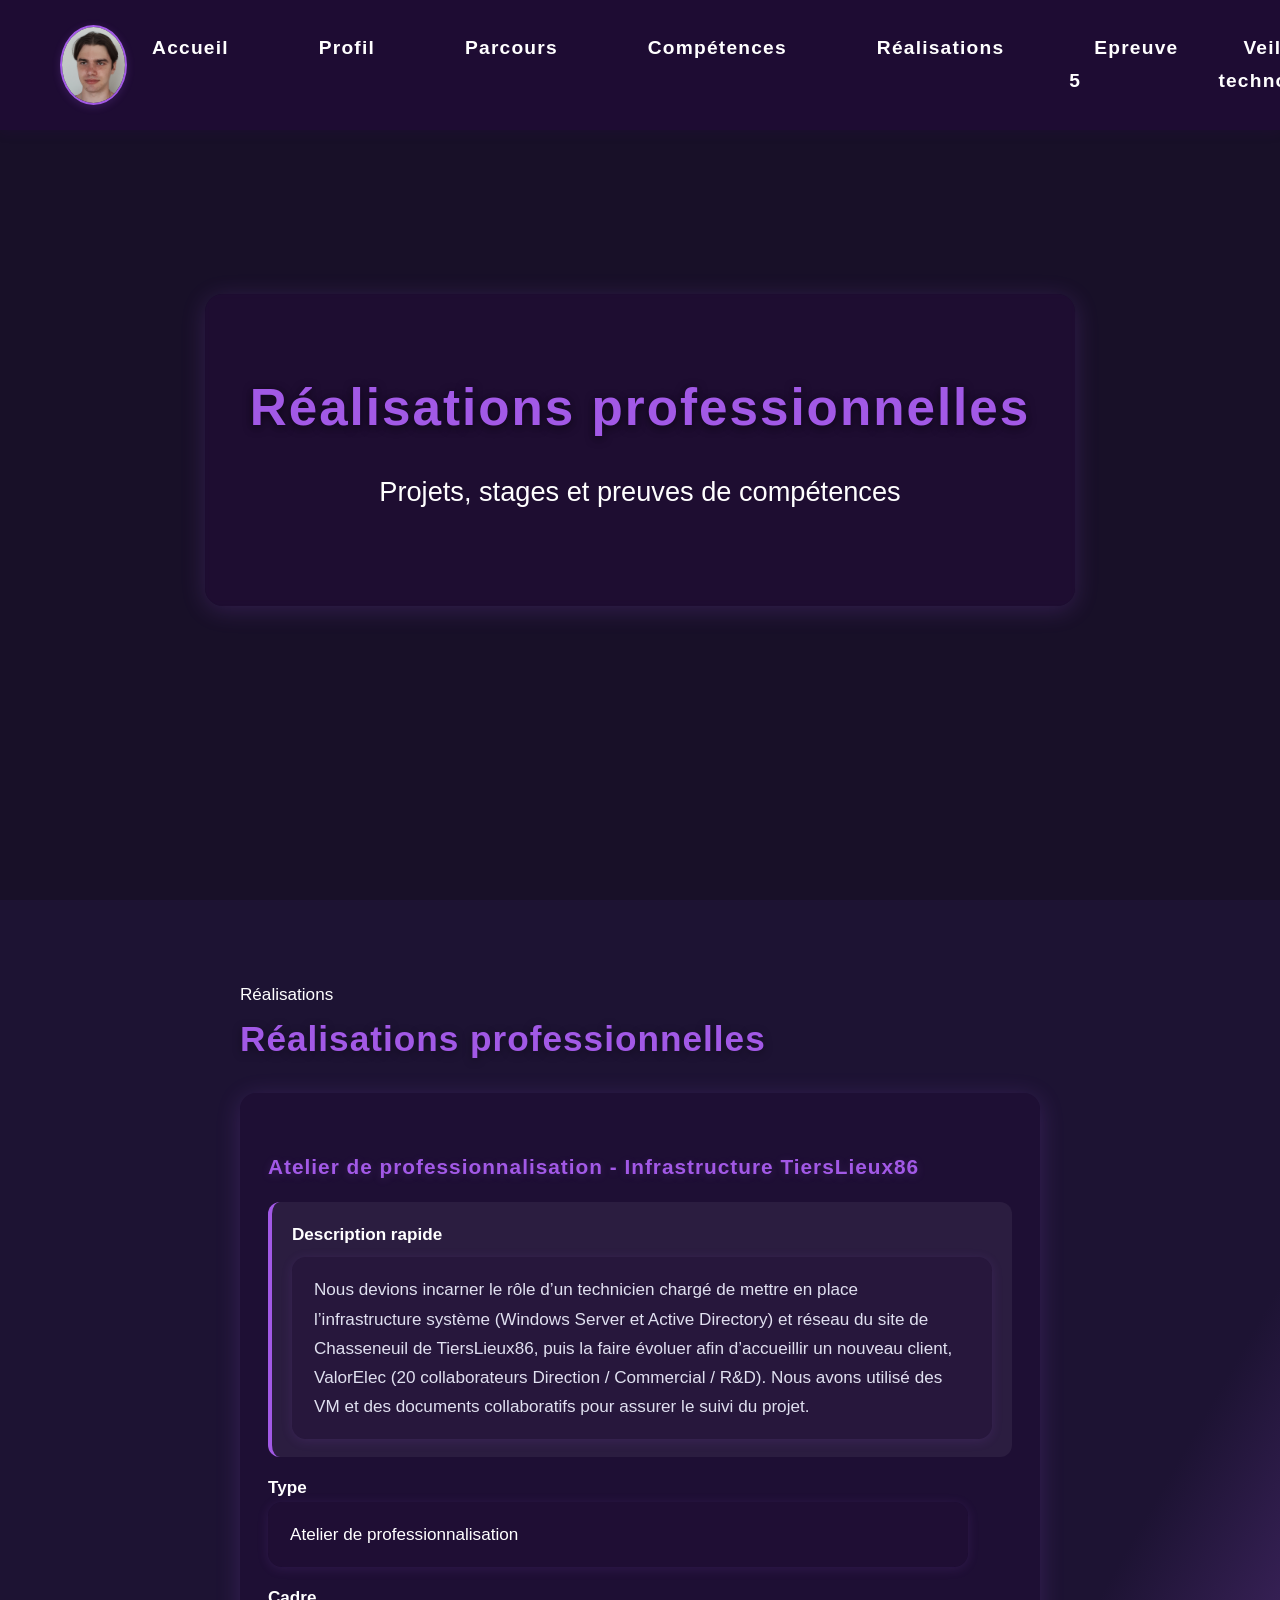
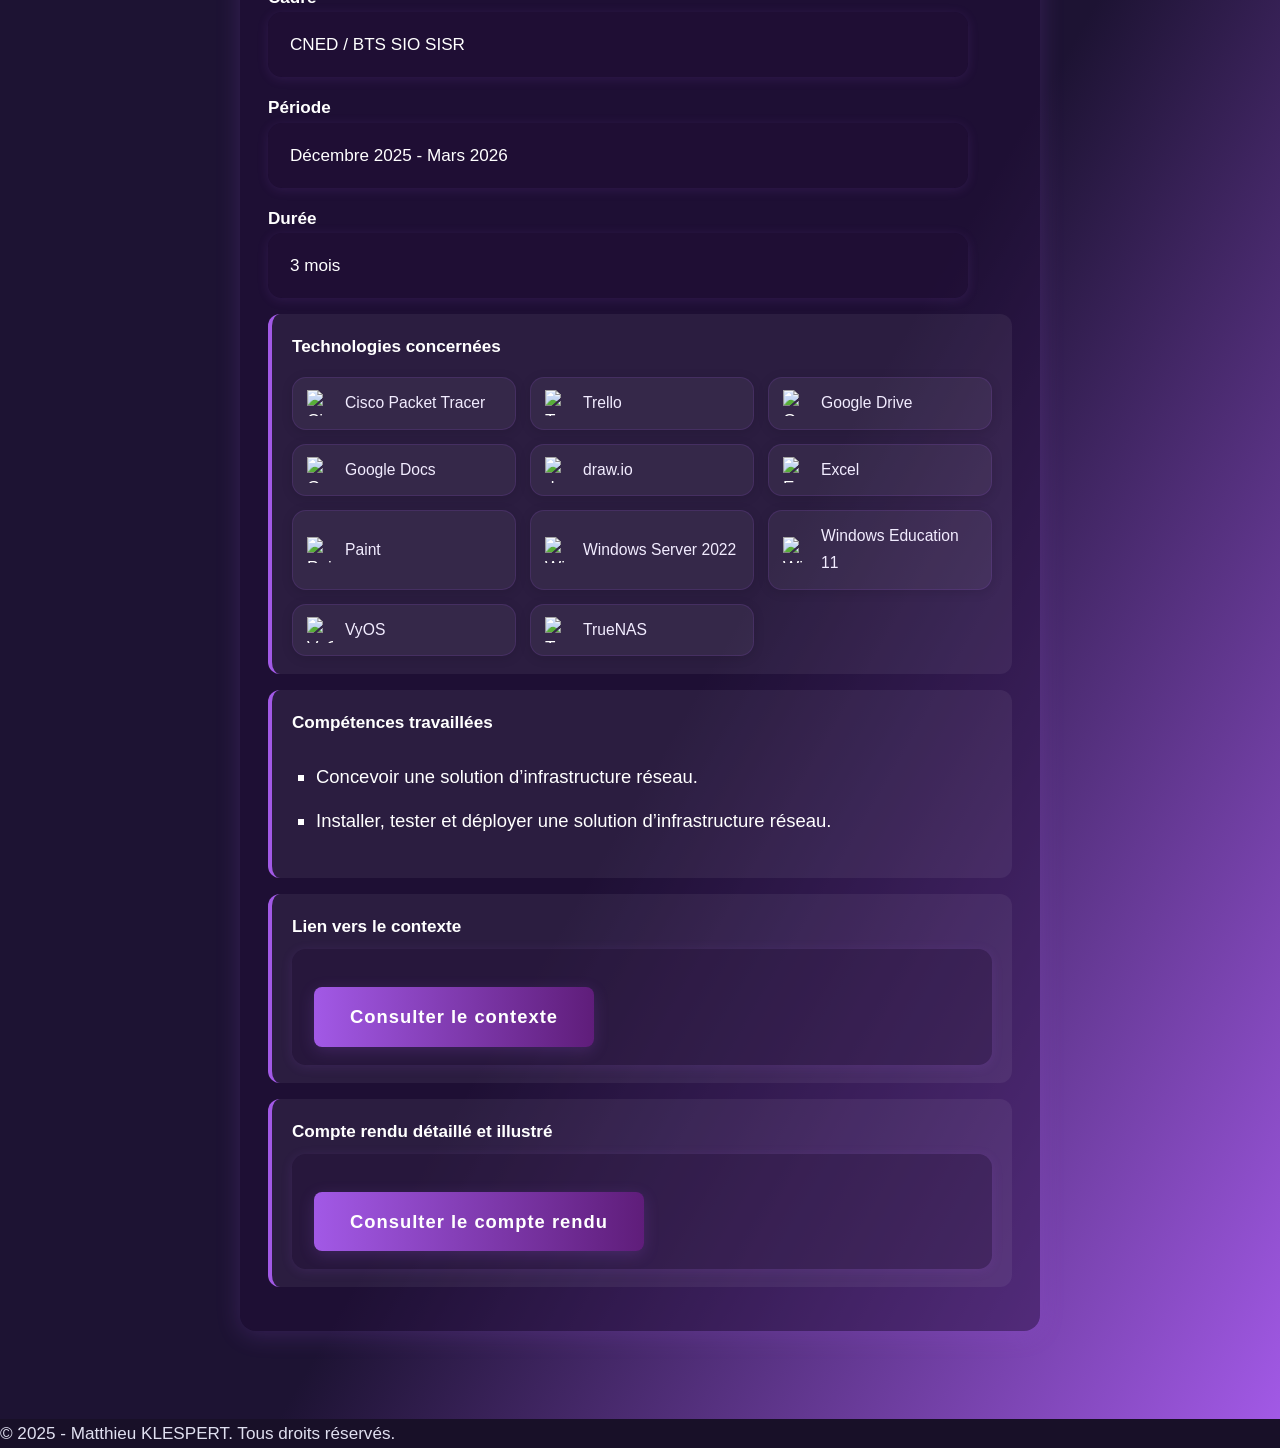
==== atelier.html @ 2d95d0b4 "updt" ====
<!DOCTYPE html>
<html lang="fr">
<head>
  <meta charset="UTF-8">
  <meta name="description" content="Réalisations professionnelles de Matthieu KLESPERT - Portfolio BTS SIO SISR.">
  <title>Matthieu Klespert - Réalisations professionnelles</title>
  <meta name="viewport" content="width=device-width, initial-scale=1.0">
  <link rel="stylesheet" href="style.css">
</head>
<body>

  <header>
    <img src="avatar.jpg" alt="Avatar de Matthieu Klespert" class="avatar">
    <nav>
      <ul>
        <li><a href="index.html">Accueil</a></li>
        <li><a href="index.html#profil">Profil</a></li>
        <li><a href="index.html#parcours">Parcours</a></li>
        <li><a href="index.html#competences">Compétences</a></li>
        <li><a href="realisations.html">Réalisations</a></li>
        <li><a href="epreuve5.html">Epreuve 5</a></li>
        <li><a href="index.html#veille">Veille technologique</a></li>
        <li><a href="index.html#contact">Contact</a></li>
      </ul>
    </nav>
  </header>

  <section class="parallax section-blur-about">
    <div class="parallax-content">
      <h1>Réalisations professionnelles</h1>
      <h2>Projets, stages et preuves de compétences</h2>
    </div>
  </section>

  <section class="section section-portfolio">
    <div class="container">
      <div class="section-heading">
        <span class="section-label">Réalisations</span>
        <h2>Réalisations professionnelles</h2>
      </div>
  
      <div class="realisation-card">
        <h3>Atelier de professionnalisation - Infrastructure TiersLieux86</h3>
  
        <div class="realisation-block">
          <h4>Description rapide</h4>
          <p>
            Nous devions incarner le rôle d’un technicien chargé de mettre en place l’infrastructure système
            (Windows Server et Active Directory) et réseau du site de Chasseneuil de TiersLieux86, puis la faire
            évoluer afin d’accueillir un nouveau client, ValorElec (20 collaborateurs Direction / Commercial / R&D).
            Nous avons utilisé des VM et des documents collaboratifs pour assurer le suivi du projet.
          </p>
        </div>
  
        <div class="realisation-grid">
          <div class="realisation-mini">
            <h4>Type</h4>
            <p>Atelier de professionnalisation</p>
          </div>
  
          <div class="realisation-mini">
            <h4>Cadre</h4>
            <p>CNED / BTS SIO SISR</p>
          </div>
  
          <div class="realisation-mini">
            <h4>Période</h4>
            <p>Décembre 2025 - Mars 2026</p>
          </div>
  
          <div class="realisation-mini">
            <h4>Durée</h4>
            <p>3 mois</p>
          </div>
        </div>
  
        <div class="realisation-block">
            <h4>Technologies concernées</h4>
          
            <div class="tech-grid">
              <div class="tech-item">
                <img src="logos/cisco-packet-tracer.png" alt="Cisco Packet Tracer">
                <span>Cisco Packet Tracer</span>
              </div>
          
              <div class="tech-item">
                <img src="logos/trello.png" alt="Trello">
                <span>Trello</span>
              </div>
          
              <div class="tech-item">
                <img src="logos/google-drive.png" alt="Google Drive">
                <span>Google Drive</span>
              </div>
          
              <div class="tech-item">
                <img src="logos/google-docs.png" alt="Google Docs">
                <span>Google Docs</span>
              </div>
          
              <div class="tech-item">
                <img src="logos/drawio.png" alt="draw.io">
                <span>draw.io</span>
              </div>
          
              <div class="tech-item">
                <img src="logos/excel.png" alt="Excel">
                <span>Excel</span>
              </div>
          
              <div class="tech-item">
                <img src="logos/paint.png" alt="Paint">
                <span>Paint</span>
              </div>
          
              <div class="tech-item">
                <img src="logos/windows-server.png" alt="Windows Server 2022">
                <span>Windows Server 2022</span>
              </div>
          
              <div class="tech-item">
                <img src="logos/windows-11.png" alt="Windows Education 11">
                <span>Windows Education 11</span>
              </div>
          
              <div class="tech-item">
                <img src="logos/vyos.png" alt="VyOS">
                <span>VyOS</span>
              </div>
          
              <div class="tech-item">
                <img src="logos/truenas.png" alt="TrueNAS">
                <span>TrueNAS</span>
              </div>
            </div>
          </div>
  
        <div class="realisation-block">
          <h4>Compétences travaillées</h4>
          <ul class="competences-list">
            <li>Concevoir une solution d’infrastructure réseau.</li>
            <li>Installer, tester et déployer une solution d’infrastructure réseau.</li>
          </ul>
        </div>
  
        <div class="realisation-block">
          <h4>Lien vers le contexte</h4>
          <p>
            <a href="https://docs.google.com/document/d/1BXonxCaq7CLd1cP96H139T2EwXyQoyLYOGRtEeBzK30/edit?tab=t.0"
               target="_blank" class="cta">Consulter le contexte</a>
          </p>
        </div>
  
        <div class="realisation-block">
          <h4>Compte rendu détaillé et illustré</h4>
          <p>
            <a href="https://trello.com/b/Dim6qa9Y/atelier-1-et-2-de-professionalisation"
               target="_blank" class="cta">Consulter le compte rendu</a>
          </p>
        </div>
      </div>
    </div>
  </section>
  <footer class="footer">
    <p>&copy; 2025 - Matthieu KLESPERT. Tous droits réservés.</p>
  </footer>

</body>
</html>
---- style.css ----
/* Reset */
* { margin: 0; padding: 0; box-sizing: border-box; }

body {
  font-family: 'Segoe UI', 'Roboto', Arial, sans-serif;
  background: #181028;
  color: #e0e0f0;
  font-size: 1.07em;
  line-height: 1.7;
}

/* Header agrandi */
header {
    position: fixed;
    width: 100vw;
    top: 0; left: 0;
    background: rgba(32, 13, 53, 0.92);
    color: #fff;
    display: flex;
    align-items: center;
    justify-content: space-between;
    padding: 25px 60px; /* Augmentation du padding vertical et horizontal */
    z-index: 100;
    box-shadow: 0 2px 12px rgba(60,0,100,0.13);
    backdrop-filter: blur(6px);
  }
  
  /* Avatar plus grand */
  .avatar {
    width: 80px;  /* Taille augmentée */
    height: 80px;
    border-radius: 50%;
    object-fit: cover;
    border: 2px solid #a259e6;
    box-shadow: 0 2px 8px #a259e633;
  }
  
  /* Navigation avec plus gros texte et padding */
  nav ul {
    display: flex;
    gap: 40px;
    list-style: none;
  }
  
  nav ul li a {
    color: #fff;
    text-decoration: none;
    font-weight: 600;
    letter-spacing: 1.2px;
    padding: 12px 25px; /* Plus d’espace cliquable */
    border-radius: 8px;
    font-size: 1.2rem; /* Texte plus grand */
    transition: background 0.18s, color 0.18s;
  }
  
  nav ul li a:hover,
  nav ul li a:focus {
    background: linear-gradient(90deg, #a259e6 0%, #5f1d7a 100%);
    color: #fff;
  }

/* Parallax Section */
.parallax {
  background-image: url('https://static.vecteezy.com/ti/photos-gratuite/p1/6970888-numerique-cyberespace-futuriste-violet-couleur-particules-vague-coulant-avec-lignes-et-points-technologie-de-connexion-reseau-abstrait-arriere-plan-rendu-3d-gratuit-photo.jpg');
  min-height: 100vh;
  background-attachment: fixed;
  background-position: center;
  background-repeat: no-repeat;
  background-size: cover;
  display: flex;
  align-items: center;
  justify-content: center;
  position: relative;
}
.parallax-content {
  background: rgba(32, 13, 53, 0.75);
  color: #fff;
  text-align: center;
  padding: 70px 45px 60px 45px;
  border-radius: 18px;
  box-shadow: 0 4px 24px #a259e633;
  backdrop-filter: blur(2px);
}
.parallax-content h1 {
  font-size: 3.2rem;
  letter-spacing: 2px;
  color: #a259e6;
  font-weight: bold;
  margin-bottom: 18px;
  text-shadow: 0 2px 10px #0009;
}
.parallax-content h2 {
  font-size: 1.7rem;
  color: #fff;
  margin-bottom: 30px;
  font-weight: 400;
}
.cta {
  display: inline-block;
  margin-top: 20px;
  padding: 14px 36px;
  background: linear-gradient(90deg, #a259e6 0%, #5f1d7a 100%);
  color: #fff;
  border-radius: 8px;
  text-decoration: none;
  font-weight: bold;
  letter-spacing: 1px;
  font-size: 1.15rem;
  box-shadow: 0 2px 12px #a259e644;
  transition: background 0.2s, transform 0.2s;
  border: none;
  cursor: pointer;
}
.cta:hover, .cta:focus {
  background: linear-gradient(90deg, #5f1d7a 0%, #a259e6 100%);
  transform: scale(1.05);
}

/* Sections pleine largeur et différenciées */
.section {
  width: 100vw;
  min-height: 70vh;
  padding: 80px 0 60px 0;
  display: flex;
  flex-direction: column;
  align-items: center;
  justify-content: center;
  position: relative;
}
.section h2 {
  font-size: 2.2rem;
  margin-bottom: 24px;
  color: #a259e6;
  font-weight: bold;
  letter-spacing: 1px;
  text-shadow: 0 2px 10px #0006;
}
.section-profil {
  background: linear-gradient(120deg, #1d1333 60%, #2d1846 100%);
  color: #e0e0f0;
}
.section-profil p {
  max-width: 700px;
  background: rgba(32, 13, 53, 0.45);
  padding: 24px 28px;
  border-radius: 14px;
  box-shadow: 0 2px 12px #a259e622;
  font-size: 1.15rem;
  line-height: 1.7;
}
.section-competences {
  background: linear-gradient(120deg, #2d1846 60%, #a259e6 100%);
  color: #fff;
}
.section-competences h3 {
  color: #fff;
  margin-top: 32px;
  margin-bottom: 14px;
}
.section-competences p,
.section-competences iframe {
  max-width: 700px;
  background: rgba(32, 13, 53, 0.35);
  padding: 18px 22px;
  border-radius: 14px;
  box-shadow: 0 2px 12px #a259e622;
  margin-bottom: 18px;
}
.section-portfolio {
  background: linear-gradient(120deg, #1d1333 60%, #a259e6 100%);
  color: #fff;
}
.section-portfolio p {
  max-width: 700px;
  background: rgba(32, 13, 53, 0.35);
  padding: 18px 22px;
  border-radius: 14px;
  box-shadow: 0 2px 12px #a259e622;
  margin-bottom: 18px;
}

/* Effet image de fond floue pour "Contactez-moi" */
.section-blur-contact {
  position: relative;
  overflow: hidden;
  min-height: 70vh;
  display: flex;
  flex-direction: column;
  justify-content: center;
  align-items: center;
  color: #fff;
  z-index: 1;
}
.section-blur-contact::before {
  content: "";
  position: absolute;
  inset: 0;
  background: url('https://img.freepik.com/photos-premium/abstrait-technologie-polygonale_24070-1620.jpg?semt=ais_hybrid&w=740') center/cover no-repeat;
  filter: blur(8px) brightness(1.3);
  z-index: 0;
}
.section-blur-contact > * {
  position: relative;
  z-index: 1;
  background: rgba(32, 13, 53, 0.65);
  border-radius: 16px;
  padding: 24px 30px;
  box-shadow: 0 2px 12px #a259e633;
}

/* Contact form */
.contact-form {
  max-width: 700px;
  margin: 0 auto 40px auto;
  background: rgba(255,255,255,0.07);
  color: #fff;
  border-radius: 14px;
  padding: 32px 40px 20px 40px;
  box-shadow: 0 2px 16px #a259e644;
  backdrop-filter: blur(4px);
  border: 1.5px solid #a259e633;
}
.form-row {
  display: flex;
  gap: 20px;
  margin-bottom: 18px;
}
.form-group {
  flex: 1;
  display: flex;
  flex-direction: column;
  margin-bottom: 16px;
}
.form-group label {
  margin-bottom: 6px;
  font-weight: 600;
  color: #a259e6;
  letter-spacing: 0.5px;
}
.contact-form input, .contact-form textarea {
  padding: 10px;
  border-radius: 6px;
  border: 1.5px solid #a259e655;
  font-size: 1em;
  margin-bottom: 5px;
  background: rgba(32, 13, 53, 0.15);
  color: #fff;
  transition: border 0.2s;
}
.contact-form input:focus, .contact-form textarea:focus {
  border: 1.5px solid #a259e6;
  outline: none;
}
.contact-form textarea {
  resize: vertical;
}
.form-info {
  font-size: 0.95em;
  color: #a259e6;
  margin-bottom: 10px;
}
.consent {
  font-size: 0.95em;
  display: flex;
  align-items: flex-start;
  gap: 10px;
  margin-bottom: 18px;
  color: #fff;
}
.contact-form button.cta {
  background: linear-gradient(90deg, #a259e6 0%, #5f1d7a 100%);
  color: #fff;
  border: none;
  padding: 12px 30px;
  border-radius: 8px;
  font-size: 1.1em;
  cursor: pointer;
  font-weight: bold;
  margin-top: 10px;
  box-shadow: 0 2px 8px #a259e644;
  transition: background 0.2s, transform 0.2s;
}
.contact-form button.cta:hover,
.contact-form button.cta:focus {
  background: linear-gradient(90deg, #5f1d7a 0%, #a259e6 100%);
  transform: scale(1.04);
}
.contact-infos {
  max-width: 700px;
  margin: 0 auto;
  background: none;
  color: #fff;
  text-align: left;
  font-size: 1.1em;
}
.contact-infos p, .contact-infos a {
  margin: 6px 0;
  color: #a259e6;
  text-decoration: underline;
}

/* Responsive */
@media (max-width: 900px) {
  header { padding: 12px 18px; }
  .parallax-content { padding: 38px 12px; }
  .section { padding: 60px 0 40px 0; }
  .contact-form { padding: 18px 8px 14px 8px; }
}
@media (max-width: 700px) {
  nav ul { gap: 10px; }
  .contact-form, .contact-infos { padding: 10px; }
  .form-row { flex-direction: column; gap: 0; }
  .section h2 { font-size: 1.4rem; }
  .parallax-content h1 { font-size: 2.1rem; }
}

/* Scrollbar Custom */
::-webkit-scrollbar {
  width: 12px;
  background: #1d1333;
}
::-webkit-scrollbar-thumb {
  background: linear-gradient(120deg, #a259e6 0%, #5f1d7a 100%);
  border-radius: 8px;
}

.competences-list {
    list-style-type: square;
    margin: 24px 0 24px 24px;
    padding: 0;
    font-size: 1.08em;
    line-height: 1.7;
  }
  .competences-list > li {
    margin-bottom: 12px;
  }
  .competences-list ul {
    list-style-type: circle;
    margin: 10px 0 10px 24px;
  }
  .skills {
    width: 100%;
    max-width: 600px;
    margin: 40px auto 0 auto;
  }
  
  .skill {
    margin-bottom: 28px;
  }
  
  .skill span {
    display: inline-block;
    font-weight: 600;
    color: #a259e6;
    margin-bottom: 6px;
    font-size: 1.1em;
  }
  
  .progressbar-wrapper {
    background: #2d1846;
    border-radius: 12px;
    height: 26px;
    width: 100%;
    box-shadow: 0 2px 10px #a259e622;
    overflow: hidden;
  }
  
  .progressbar {
    background: linear-gradient(90deg, #a259e6 0%, #5f1d7a 100%);
    height: 100%;
    border-radius: 12px 0 0 12px;
    color: #fff;
    font-weight: bold;
    text-align: right;
    padding-right: 18px;
    line-height: 26px;
    font-size: 1.08em;
    transition: width 0.8s cubic-bezier(.4,0,.2,1);
    box-shadow: 0 2px 8px #a259e633;
  }

.portfolio-project {
    max-width: 550px;
    margin: 0 auto 40px auto;
    background: rgba(32, 13, 53, 0.45);
    border-radius: 16px;
    padding: 32px 28px 28px 28px;
    box-shadow: 0 4px 24px #a259e633;
    text-align: center;
}
  
.portfolio-img-wrapper {
    display: flex;
    justify-content: center;
    align-items: center;
    margin: 22px 0 18px 0;
    width: 100%;
  }
  .portfolio-img {
    max-width: 340px;
    width: 100%;
    border-radius: 12px;
    box-shadow: 0 4px 14px rgba(162,89,230,0.35);
    border: 2px solid #a259e6;
    background: #fff;
    display: block;
  }
  
.section h3 {
    color: #fff;
    font-size: 1.3rem;
    margin: 28px 0 16px 0;
    letter-spacing: 1px;
    font-weight: 600;
    text-shadow: 0 2px 10px #a259e633;
}

.section-profil p,
.section-competences .competences-list,
.skills,
.portfolio-project,
.contact-form {
  background: rgba(32, 13, 53, 0.35);
  box-shadow: 0 2px 16px #a259e622;
  border-radius: 14px;
  padding: 24px 28px;
  margin-bottom: 22px;
}

.cta {
    box-shadow: 0 4px 16px #a259e633;
    transition: background 0.2s, transform 0.2s, box-shadow 0.2s;
  }
  .cta:hover, .cta:focus {
    box-shadow: 0 6px 24px #a259e655;
    transform: scale(1.06);
  }

.section p {
    margin-bottom: 16px;
}

a:focus {
    outline: 2px solid #a259e6;
    outline-offset: 2px;
  }

.section, .parallax-content, .portfolio-project, .skills {
    opacity: 0;
    transform: translateY(40px);
    animation: fadeInUp 0.8s cubic-bezier(.4,0,.2,1) forwards;
  }
  .section-veille {
    background: linear-gradient(120deg, #2d1846 60%, #1d1333 100%);
    color: #fff;
  }
  
  .veille-block {
    width: 100%;
    max-width: 850px;
    background: rgba(32, 13, 53, 0.35);
    box-shadow: 0 2px 16px #a259e622;
    border-radius: 14px;
    padding: 24px 28px;
    margin-bottom: 22px;
  }
  
  .veille-block h3 {
    color: #fff;
    margin: 24px 0 12px 0;
    font-size: 1.2rem;
  }
  
  .veille-list {
    list-style-type: square;
    margin: 10px 0 0 24px;
    padding: 0;
    line-height: 1.7;
  }
  
  .veille-list li {
    margin-bottom: 10px;
  }

  .section-realisations {
    background: linear-gradient(120deg, #1d1333 60%, #2d1846 100%);
    color: #fff;
  }
  
  .realisation-card {
    width: 100%;
    max-width: 900px;
    background: rgba(32, 13, 53, 0.45);
    border-radius: 16px;
    padding: 28px;
    box-shadow: 0 4px 24px #a259e633;
    margin-bottom: 28px;
  }
  
  .realisation-card h3 {
    color: #a259e6;
    margin-bottom: 18px;
  }
  
  .realisation-block {
    background: rgba(255, 255, 255, 0.06);
    border-left: 4px solid #a259e6;
    padding: 18px 20px;
    border-radius: 12px;
    margin-bottom: 16px;
  }
  
  .realisation-block h4 {
    color: #fff;
    margin-bottom: 8px;
  }
  
  .realisation-block p {
    margin: 0;
    color: #e0e0f0;
  }

  .section-parcours {
  background: linear-gradient(120deg, #1d1333 60%, #2d1846 100%);
  color: #fff;
}

.timeline {
  position: relative;
  width: 100%;
  max-width: 900px;
  margin-top: 20px;
  padding-left: 40px;
}

.timeline::before {
  content: "";
  position: absolute;
  top: 0;
  left: 18px;
  width: 4px;
  height: 100%;
  background: linear-gradient(180deg, #a259e6 0%, #5f1d7a 100%);
  border-radius: 10px;
}

.timeline-item {
  position: relative;
  margin-bottom: 35px;
  padding-left: 45px;
}

.timeline-item::before {
  content: "";
  position: absolute;
  left: 10px;
  top: 8px;
  width: 20px;
  height: 20px;
  background: #a259e6;
  border: 4px solid #1d1333;
  border-radius: 50%;
  box-shadow: 0 0 0 4px rgba(162, 89, 230, 0.2);
}

.timeline-year {
  display: inline-block;
  background: linear-gradient(90deg, #a259e6 0%, #5f1d7a 100%);
  color: #fff;
  padding: 8px 16px;
  border-radius: 999px;
  font-weight: bold;
  letter-spacing: 1px;
  margin-bottom: 12px;
  box-shadow: 0 2px 12px #a259e633;
}

.timeline-content {
  background: rgba(32, 13, 53, 0.45);
  border-radius: 14px;
  padding: 22px 24px;
  box-shadow: 0 2px 16px #a259e622;
}

.timeline-content h3 {
  color: #a259e6;
  margin-bottom: 10px;
  font-size: 1.2rem;
}

.timeline-content p {
  margin: 0;
  color: #e0e0f0;
  line-height: 1.7;
}

.tech-grid {
  display: grid;
  grid-template-columns: repeat(auto-fit, minmax(180px, 1fr));
  gap: 14px;
  margin-top: 16px;
}

.tech-item {
  display: flex;
  align-items: center;
  gap: 12px;
  padding: 12px 14px;
  border-radius: 14px;
  background: rgba(255, 255, 255, 0.05);
  border: 1px solid rgba(162, 89, 230, 0.15);
  box-shadow: 0 2px 12px rgba(0, 0, 0, 0.12);
}

.tech-item img {
  width: 26px;
  height: 26px;
  object-fit: contain;
  flex-shrink: 0;
}

.tech-item span {
  font-size: 0.98rem;
  color: #f2ecff;
  font-weight: 500;
}

.realisation-menu {
  display: grid;
  grid-template-columns: repeat(3, 1fr);
  gap: 20px;
  margin-top: 20px;
}

.realisation-menu-card {
  display: block;
  padding: 28px;
  border-radius: 18px;
  background: rgba(255,255,255,0.05);
  border: 1px solid rgba(162,89,230,0.18);
  box-shadow: 0 10px 28px rgba(0,0,0,0.18);
  text-decoration: none;
  color: #f2ecff;
  transition: transform 0.25s ease, box-shadow 0.25s ease, background 0.25s ease;
}

.realisation-menu-card:hover {
  transform: translateY(-4px);
  background: rgba(162,89,230,0.12);
  box-shadow: 0 14px 34px rgba(162,89,230,0.20);
}

.realisation-menu-card h3 {
  margin-bottom: 10px;
  color: #fff;
}

.realisation-menu-card p {
  color: #d9d2ea;
  margin: 0;
}

@media (max-width: 900px) {
  .realisation-menu {
    grid-template-columns: 1fr;
  }
}

  @keyframes fadeInUp {
    to {
      opacity: 1;
      transform: none;
    }
}
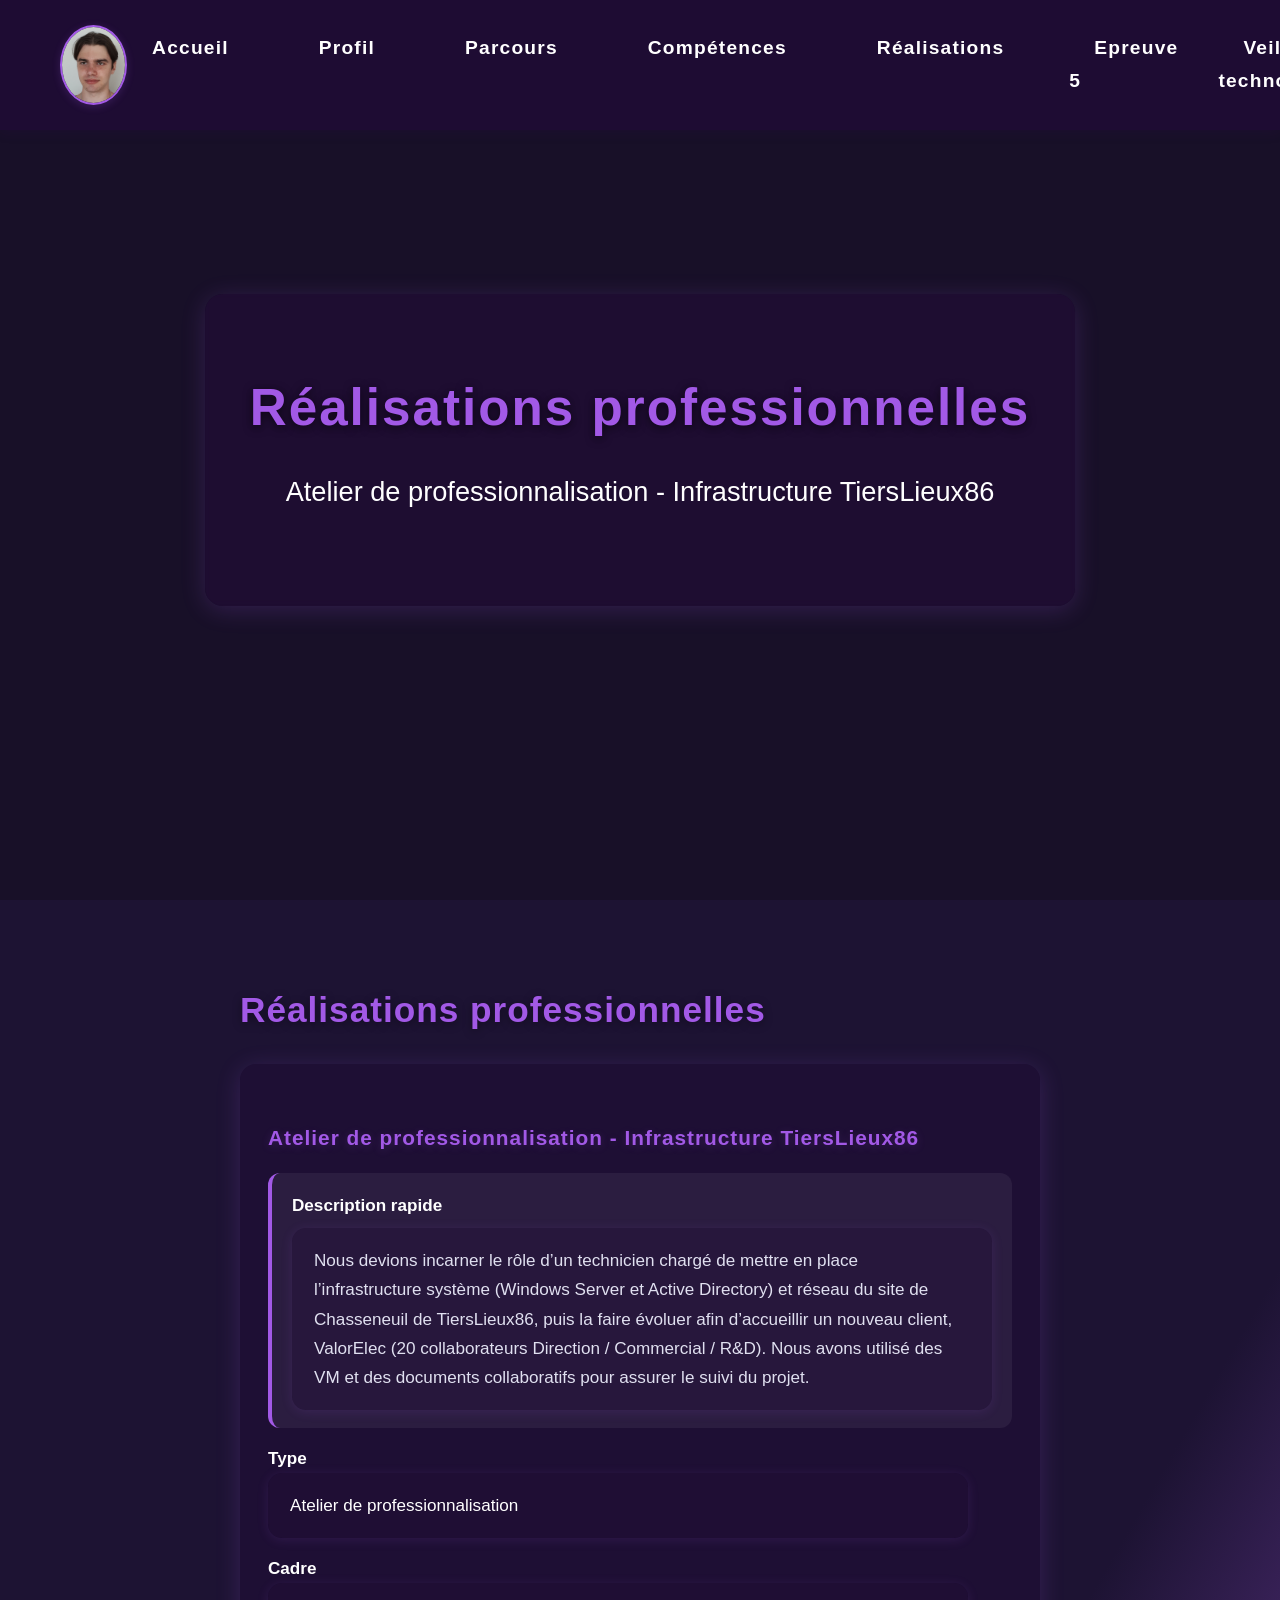
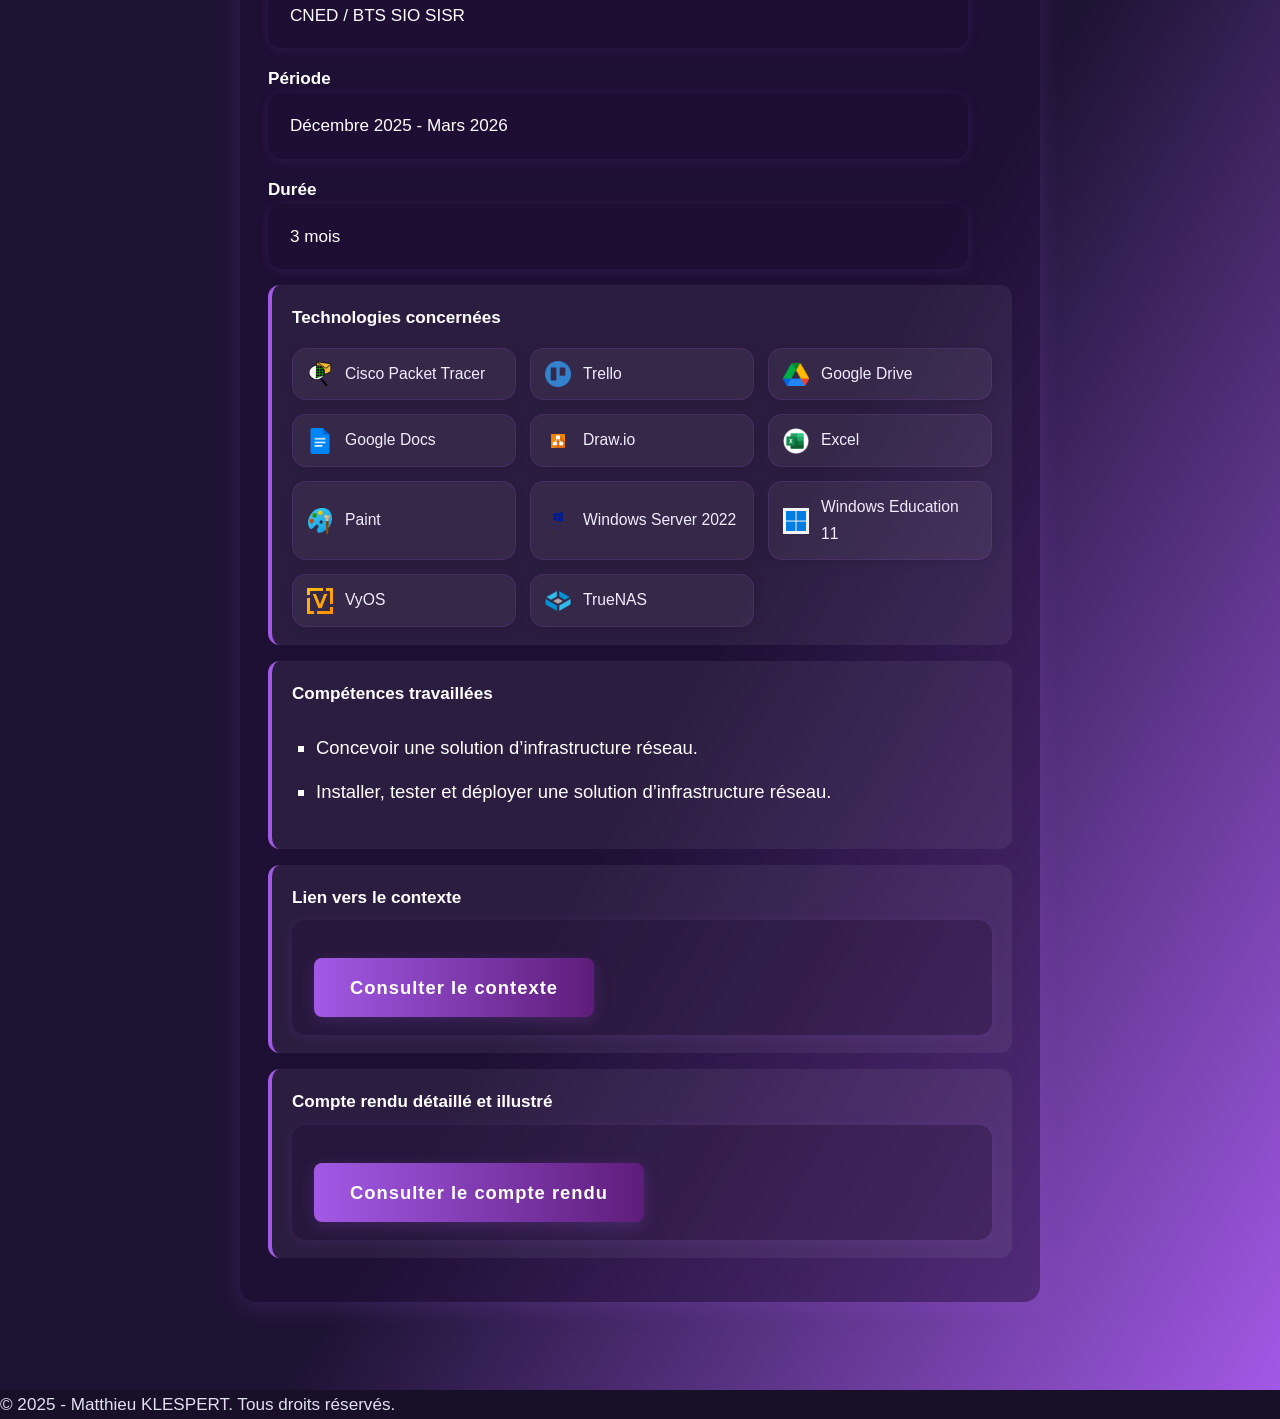
==== commit ebec9c66: "updt" ====
--- a/atelier.html
+++ b/atelier.html
@@ -28,14 +28,13 @@
   <section class="parallax section-blur-about">
     <div class="parallax-content">
       <h1>Réalisations professionnelles</h1>
-      <h2>Projets, stages et preuves de compétences</h2>
+      <h2>Atelier de professionnalisation - Infrastructure TiersLieux86</h2>
     </div>
   </section>
 
   <section class="section section-portfolio">
     <div class="container">
       <div class="section-heading">
-        <span class="section-label">Réalisations</span>
         <h2>Réalisations professionnelles</h2>
       </div>
   
@@ -99,8 +98,8 @@
               </div>
           
               <div class="tech-item">
-                <img src="logos/drawio.png" alt="draw.io">
-                <span>draw.io</span>
+                <img src="logos/drawio.png" alt="Draw.io">
+                <span>Draw.io</span>
               </div>
           
               <div class="tech-item">
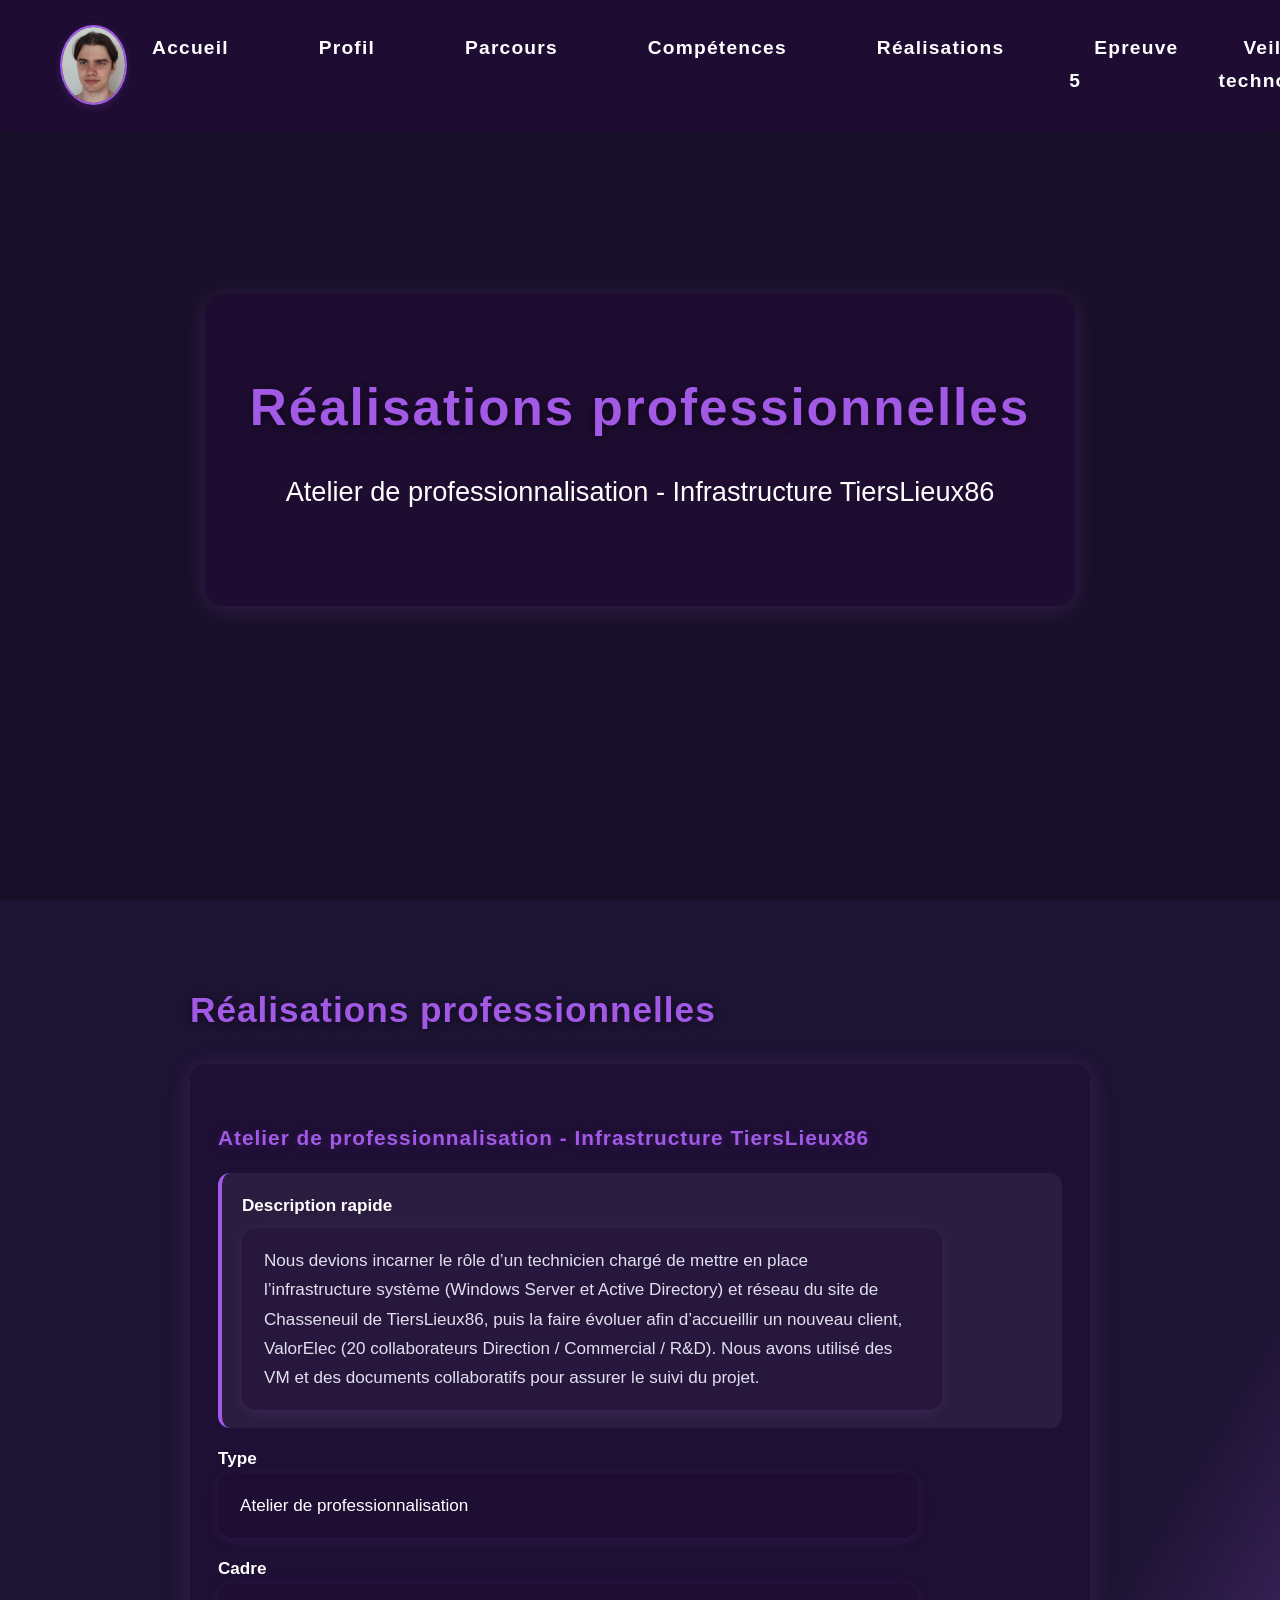
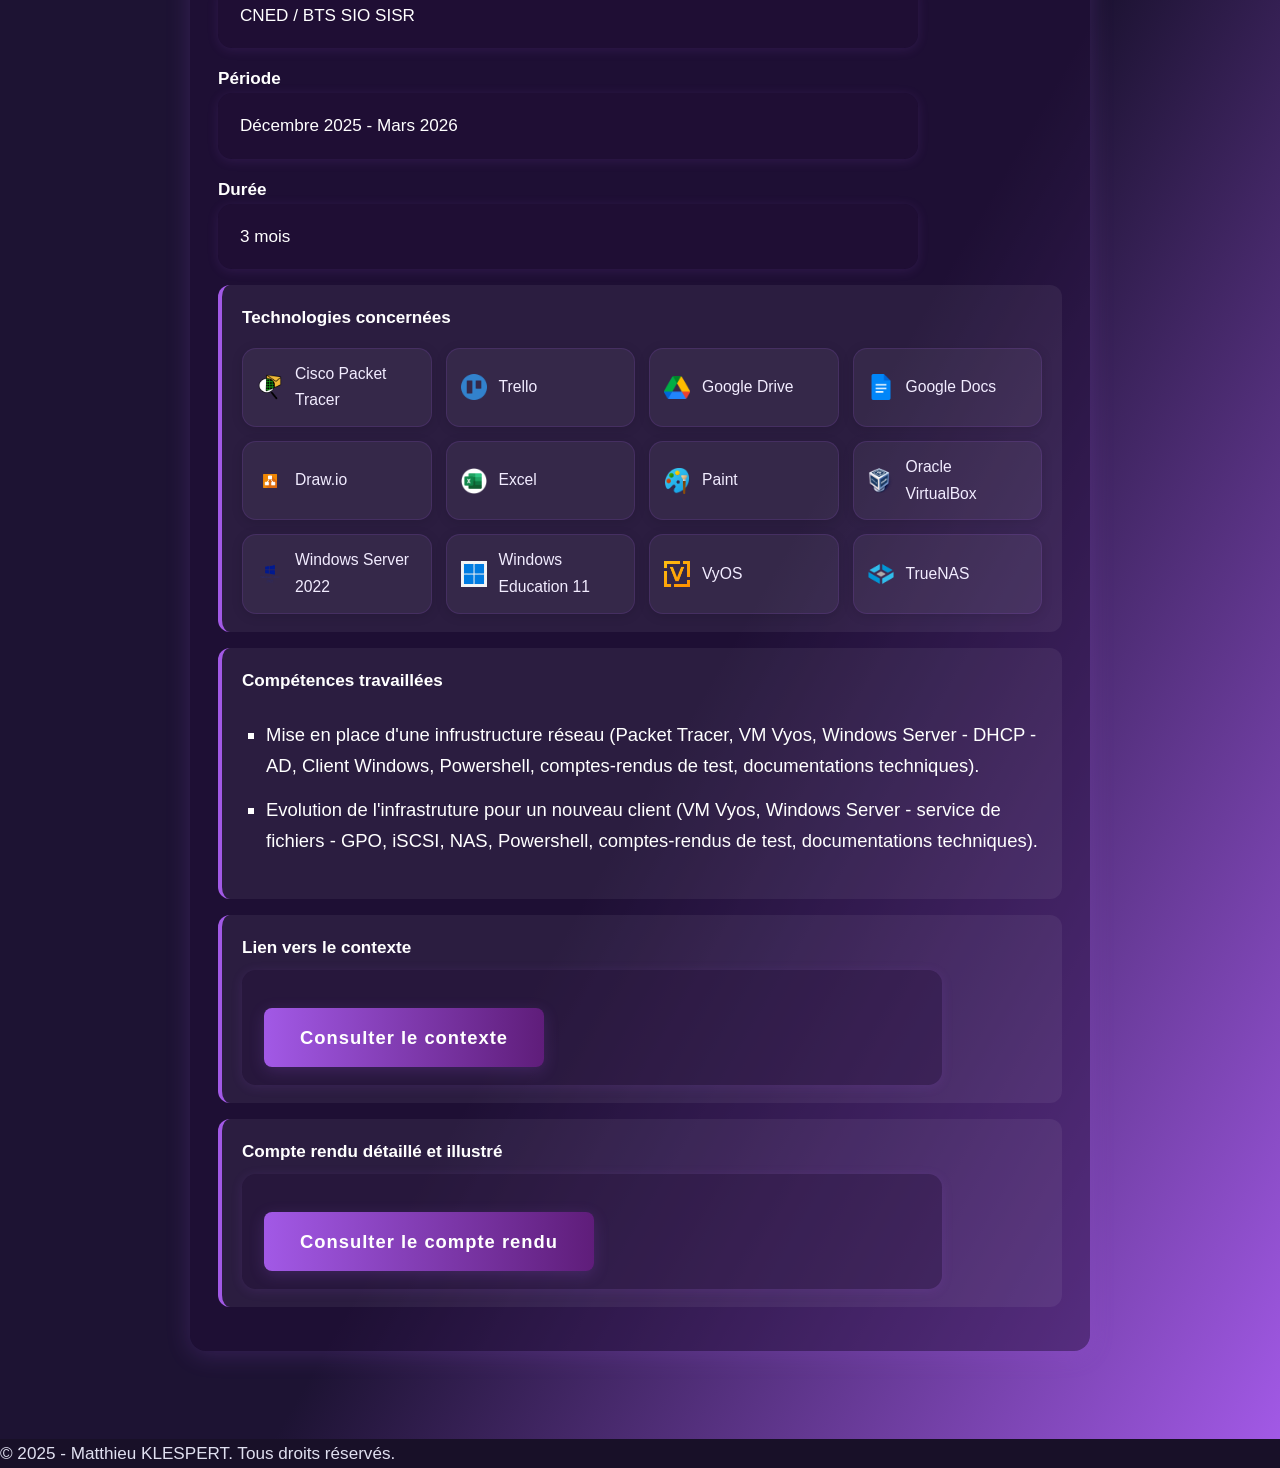
==== commit e56e687d: "updt" ====
--- a/atelier.html
+++ b/atelier.html
@@ -111,6 +111,11 @@
                 <img src="logos/paint.png" alt="Paint">
                 <span>Paint</span>
               </div>
+
+              <div class="tech-item">
+                <img src="logos/virtualbox.png" alt="Oracle VirtualBox">
+                <span>Oracle VirtualBox</span>
+              </div>
           
               <div class="tech-item">
                 <img src="logos/windows-server.png" alt="Windows Server 2022">
@@ -137,8 +142,8 @@
         <div class="realisation-block">
           <h4>Compétences travaillées</h4>
           <ul class="competences-list">
-            <li>Concevoir une solution d’infrastructure réseau.</li>
-            <li>Installer, tester et déployer une solution d’infrastructure réseau.</li>
+            <li>Mise en place d'une infrustructure réseau (Packet Tracer, VM Vyos, Windows Server - DHCP - AD, Client Windows, Powershell, comptes-rendus de test, documentations techniques).</li>
+            <li>Evolution de l'infrastruture pour un nouveau client (VM Vyos, Windows Server - service de fichiers - GPO, iSCSI, NAS, Powershell, comptes-rendus de test, documentations techniques).</li>
           </ul>
         </div>
   
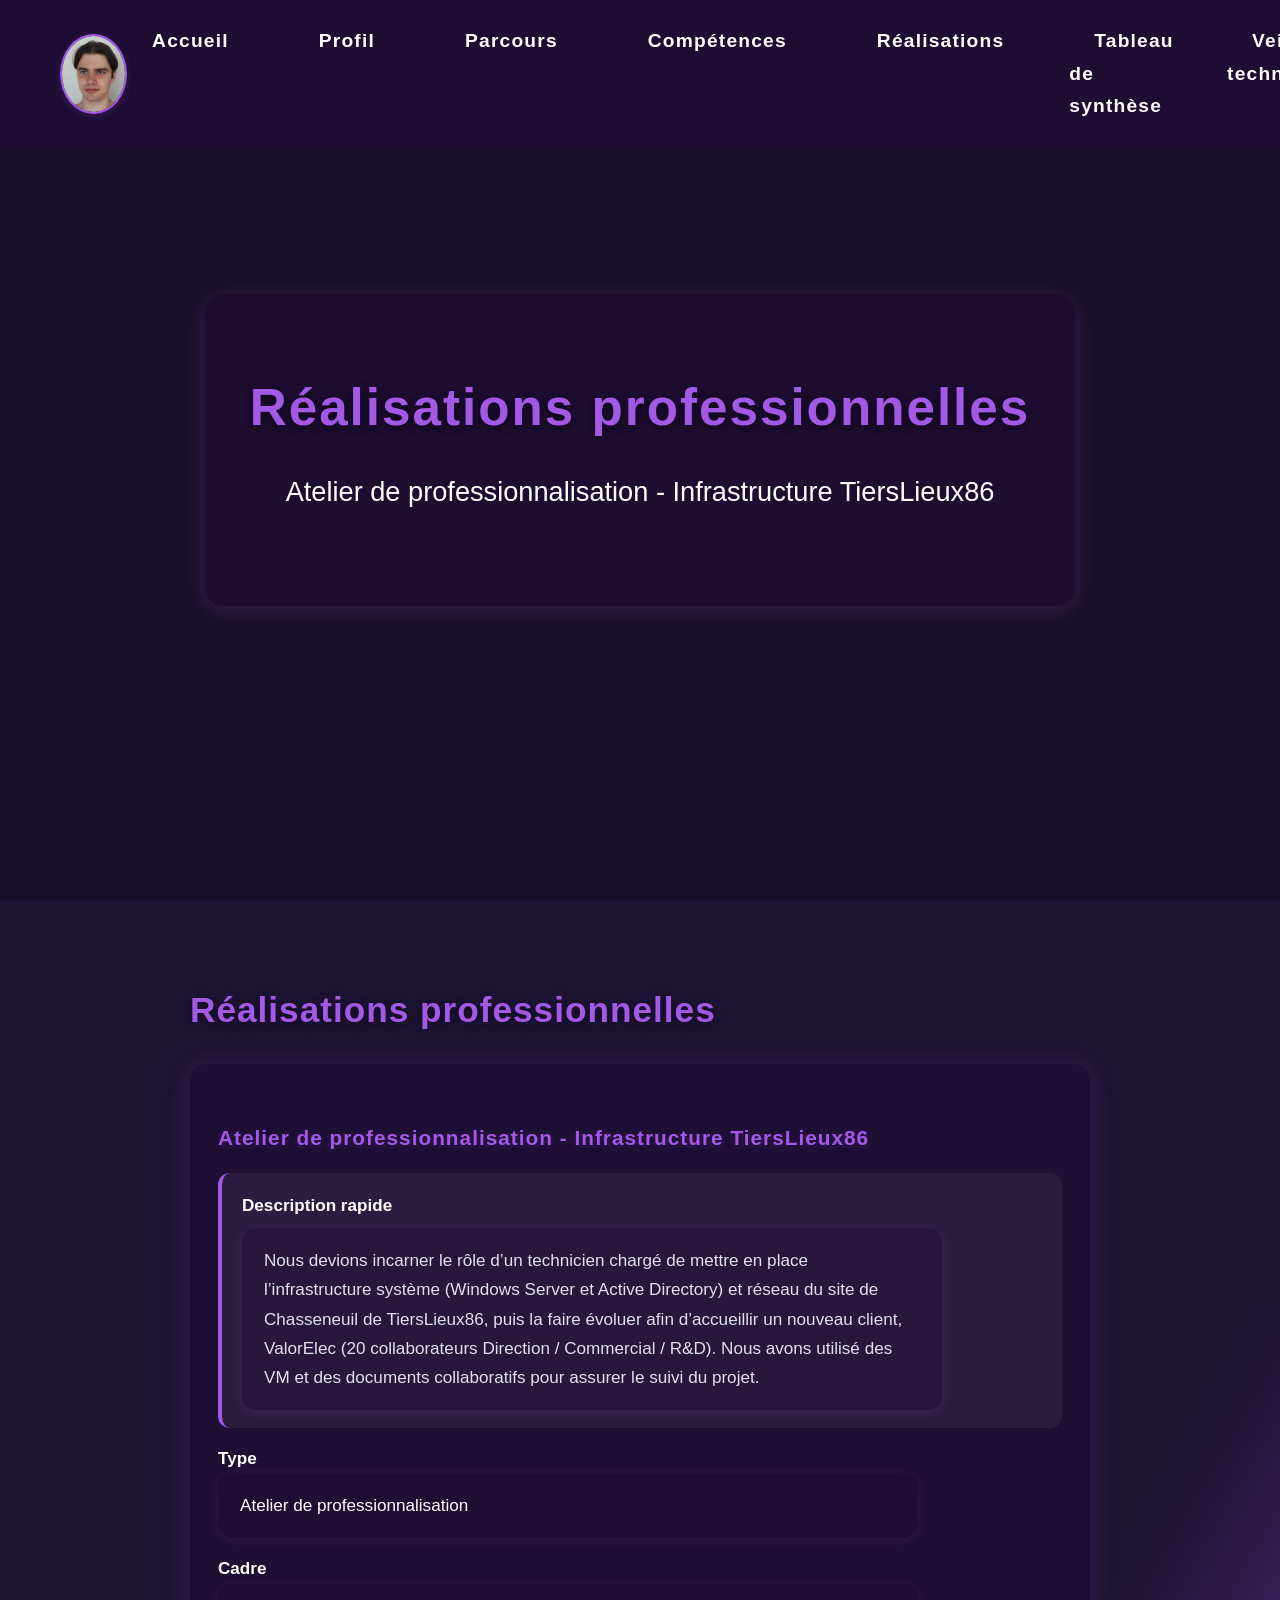
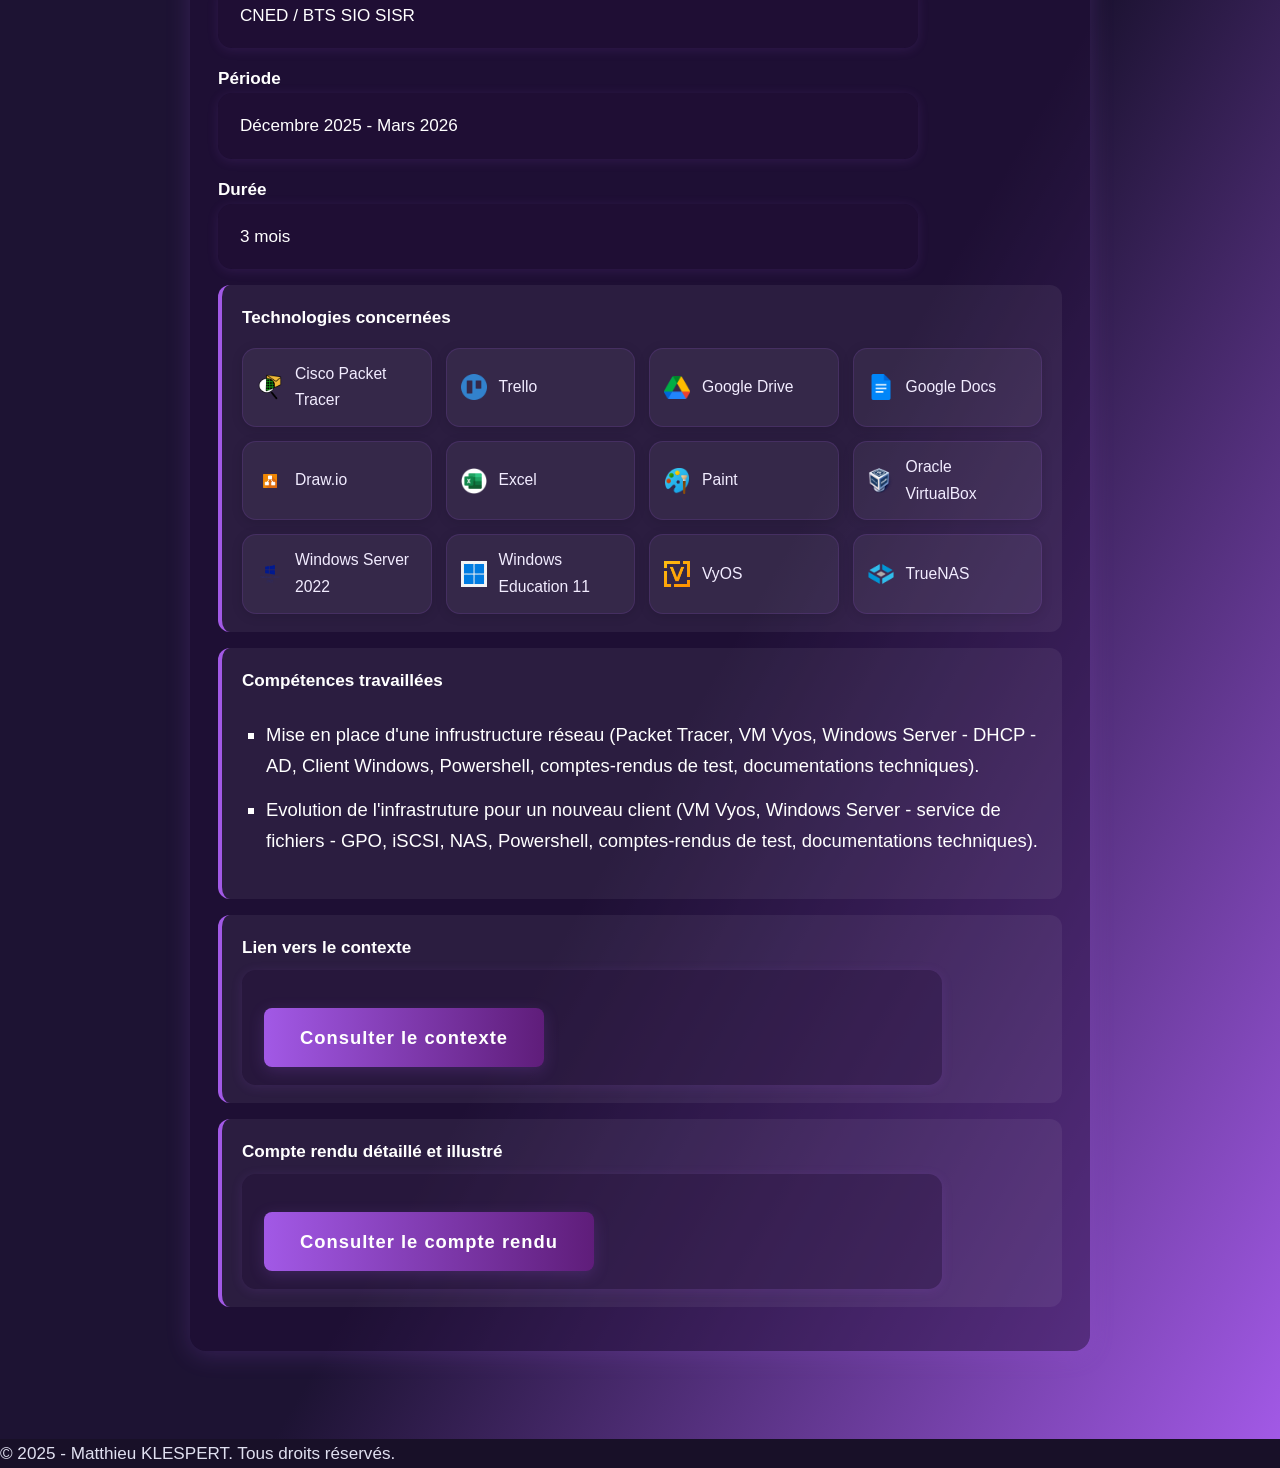
==== commit 1ae4d10b: "updt" ====
--- a/atelier.html
+++ b/atelier.html
@@ -18,7 +18,7 @@
         <li><a href="index.html#parcours">Parcours</a></li>
         <li><a href="index.html#competences">Compétences</a></li>
         <li><a href="realisations.html">Réalisations</a></li>
-        <li><a href="epreuve5.html">Epreuve 5</a></li>
+        <li><a href="tab_synthèse.html">Tableau de synthèse</a></li>
         <li><a href="index.html#veille">Veille technologique</a></li>
         <li><a href="index.html#contact">Contact</a></li>
       </ul>
@@ -158,7 +158,7 @@
         <div class="realisation-block">
           <h4>Compte rendu détaillé et illustré</h4>
           <p>
-            <a href="https://trello.com/b/Dim6qa9Y/atelier-1-et-2-de-professionalisation"
+            <a href="https://trello.com/invite/b/69c9ac25f9203654609b2003/ATTIa1a81873d9d763b6406865cc815923e37C8AEB21/atelier-1-et-2-de-professionalisation"
                target="_blank" class="cta">Consulter le compte rendu</a>
           </p>
         </div>
